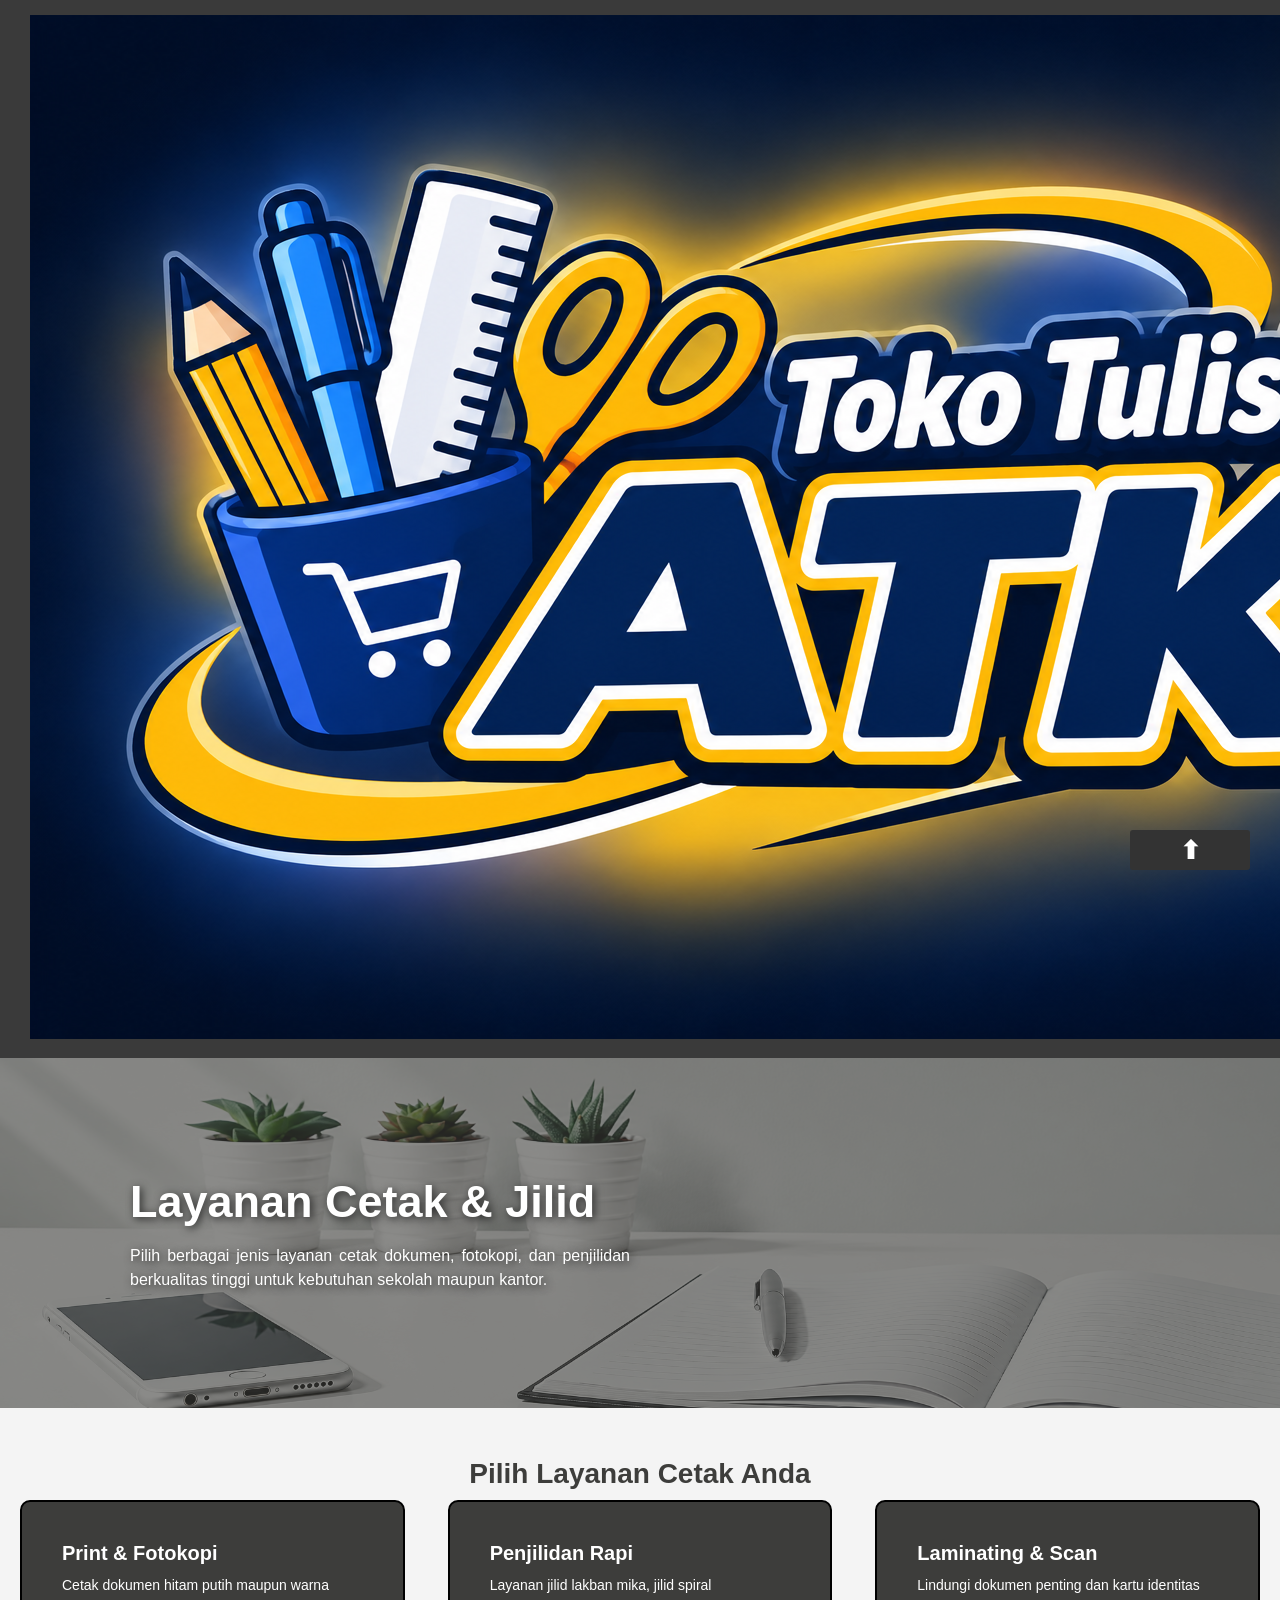
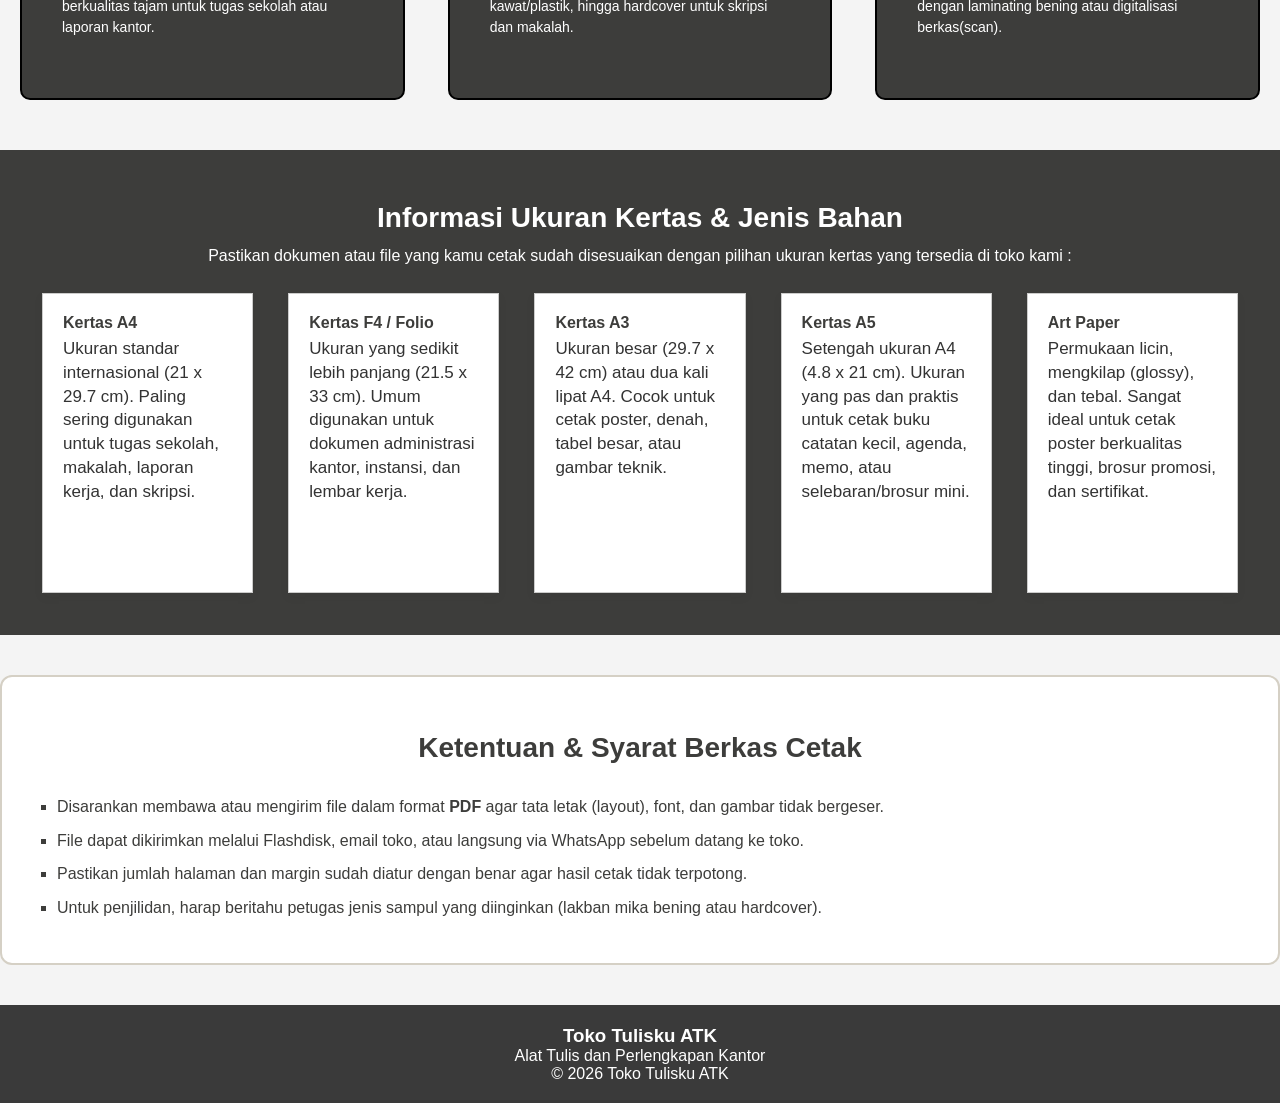
==== pages/print-services.html @ 82ed41f4 "feat: add print services and school bundles pages" ====
<!DOCTYPE html>
<html lang="en">
<head>
    <meta charset="UTF-8">
    <meta name="viewport" content="width=device-width, initial-scale=1.0">
    <title>print-services</title>
    <link rel="stylesheet" href="../styles/print-services.css">
    <link rel="stylesheet" href="../styles/global.css">
</head>
<body>
    <header>
        <nav class="header">
            <a href="index.html" class="logo">
                <img src="../assets/images/logo/logo.png" alt="Logo ATK Store">
            </a>
            <h1 class="header-judul">Toko Tulisku ATK</h1>
            <ul class="header-link">
                <li><a href="index.html">Beranda</a></li>
                <li><a href="pages/about.html">Tentang Kami</a></li>
                <li><a href="pages/products.html">Produk</a></li>
                <li><a href="pages/pricing.html">Harga</a></li>
                <li><a href="pages/gallery.html">Galeri</a></li>
                <li><a href="pages/contact.html">Kontak</a></li>
            </ul>
        </nav>

        <nav class="print-hero">
            <div class="hero-content">
                <h2 class="section-title">Layanan Cetak & Jilid</h2>
                <p class="section-desc">Pilih berbagai jenis layanan cetak dokumen, fotokopi, dan penjilidan berkualitas tinggi untuk kebutuhan sekolah maupun kantor.</p>
            </div>
        </nav>
    </header>

    <main class="main-service">
        <section class="service-cards-section">
            <h2 class="service-title">Pilih Layanan Cetak Anda</h2>
            <div class="service-grid">
                <a href="#pricing-table" class="service-card">
                    <h3>Print & Fotokopi</h3>
                    <p>Cetak dokumen hitam putih maupun warna berkualitas tajam untuk tugas sekolah atau laporan kantor.</p>
                </a>

                <a href="#pricing-table" class="service-card">
                    <h3>Penjilidan Rapi</h3>
                    <p>Layanan jilid lakban mika, jilid spiral kawat/plastik, hingga hardcover untuk skripsi dan makalah.</p>
                </a>

                <a href="#pricing-table" class="service-card">
                    <h3>Laminating & Scan</h3>
                    <p>Lindungi dokumen penting dan kartu identitas dengan laminating bening atau digitalisasi berkas(scan).</p>
                </a>
            </div>
        </section>

        <section class="info-section">
            <h2 class="service-title" id="special-service-title">Informasi Ukuran Kertas & Jenis Bahan</h2>
            <p class="service-subtitle" id="special-service-subtitle">Pastikan dokumen atau file yang kamu cetak sudah disesuaikan dengan pilihan ukuran kertas yang tersedia di toko kami :</p>
            
            <div class="info-grid">
                <div class="info-card">
                    <h3>Kertas A4</h3>
                    <p>Ukuran standar internasional (21 x 29.7 cm). Paling sering digunakan untuk tugas sekolah, makalah, laporan kerja, dan skripsi.</p>
                </div>

                <div class="info-card">
                    <h3>Kertas F4 / Folio</h3>
                    <p>Ukuran yang sedikit lebih panjang (21.5 x 33 cm). Umum digunakan untuk dokumen administrasi kantor, instansi, dan lembar kerja.</p>
                </div>

        
                <div class="info-card">
                    <h3>Kertas A3</h3>
                    <p>Ukuran besar (29.7 x 42 cm) atau dua kali lipat A4. Cocok untuk cetak poster, denah, tabel besar, atau gambar teknik.</p>
                </div>

                <div class="info-card">
                    <h3>Kertas A5</h3>
                    <p>Setengah ukuran A4 (4.8 x 21 cm). Ukuran yang pas dan praktis untuk cetak buku catatan kecil, agenda, memo, atau selebaran/brosur mini.</p>
                </div>

                <div class="info-card">
                    <h3>Art Paper</h3>
                    <p>Permukaan licin, mengkilap (glossy), dan tebal. Sangat ideal untuk cetak poster berkualitas tinggi, brosur promosi, dan sertifikat.</p>
                </div>
            </div>
        </section>

        <section class="requirements-box">
            <h2 class="service-title">Ketentuan & Syarat Berkas Cetak</h2>
            <ul>
                <li>Disarankan membawa atau mengirim file dalam format <b>PDF</b> agar tata letak (layout), font, dan gambar tidak bergeser.</li>
                <li>File dapat dikirimkan melalui Flashdisk, email toko, atau langsung via WhatsApp sebelum datang ke toko.</li>
                <li>Pastikan jumlah halaman dan margin sudah diatur dengan benar agar hasil cetak tidak terpotong.</li>
                <li>Untuk penjilidan, harap beritahu petugas jenis sampul yang diinginkan (lakban mika bening atau hardcover).</li>
            </ul>
        </section>

    </main>

    <footer>
    <h3>Toko Tulisku ATK</h3>
    <p>Alat Tulis dan Perlengkapan Kantor</p>
    <p>© 2026 Toko Tulisku ATK</p>
    </footer>

    <a href="#top" class="back-to-top" title="Kembali ke atas">⬆</a>


    
</body>
</html>
---- styles/print-services.css ----
body{
    font-family: Arial, Helvetica, sans-serif;
}

.print-hero {
    background-image: url('../assets/images/hero/print-services-banner.png');
    background-size: cover;
    background-position: center;
    background-repeat: no-repeat;
    min-height: 350px;
    display: flex;
    align-items: center;
    justify-content: flex-start;
    text-align: left;
    color: #FFFFFF;
    position: relative;
    font-family: Arial, Helvetica, sans-serif;
}

.print-hero::before {
    content: '';
    position: absolute;
    top: 0;
    left: 0;
    width: 100%;
    height: 100%;
    background-color: rgba(62, 62, 59, 0.6);
    z-index: 1;
}

.hero-content {
    position: relative;
    z-index: 2;
    max-width: 700px;
    padding: 0 100px;
    text-align: left;
}

.section-title {
    font-family: Arial, sans-serif;
    font-size: 45px;
    font-weight: 700;
    margin-bottom: 15px;
    color: #FFFFFF;
    line-height: 1.2;
    text-shadow: 2px 2px 8px rgba(0, 0, 0, 0.7);
}

#special-service-title { 
    color: white;
}

#special-service-subtitle { 
    color: white;
}


.section-desc {
    font-family: Arial, sans-serif;
    text-align: justify;
    font-size: 16px;
    color: #FFFFFF;
    line-height: 1.5;
    text-shadow: 2px 2px 8px rgba(0, 0, 0, 0.7);
}

.main-container {
    max-width: 1100px;
    margin: 50px auto;
    padding: 0 20px;
}

.service-title {
    text-align: center;
    font-size: 28px;
    color: #3d3d3b; 
    margin: 50px 30px 10px 30px;
}

.service-subtitle {
    text-align: center;
    line-height: 1.5;

}

.service-grid {
    display: grid;
    grid-template-columns: repeat(3, 1fr);
    gap: 3px;
}

.service-card {
    display: flex;
    flex-direction: column;
    justify-content: space-between;
    background-color: #3d3d3b; 
    border: 2px solid #000000;
    border-radius: 10px;
    padding: 40px;
    margin: 0 20px;
    text-decoration: none;
    color: #f3efe4;
    transition: transform 0.3s ease, box-shadow 0.3s ease, border-color 0.3s ease;
}

.service-card:hover {
    transform: translateY(-6px);  
    box-shadow: 0 8px 20px rgba(62, 62, 59, 0.15);
}

.service-card h3 {
    font-family: Arial, sans-serif;
    font-size: 20px;
    color: white;
    margin-bottom: 10px;
}

.service-card p {
    font-family: Arial, sans-serif;
    font-size: 14px;
    line-height: 1.5;
    color: white;
    margin-bottom: 20px;
}

.info-section {
    margin-top: 50px;
    background-color: #3d3d3b; 
    padding: 0px 40px 40px 40px;
    border: 2px solid #3d3d3b;
}

.info-grid {
    display: grid;
    grid-template-columns: repeat(5, 1fr);
    gap: 35px;
    margin-top: 25px;
}

.info-card {
    min-height: 300px;
    background-color: #FFFFFF;
    padding: 20px;
    border: 1px solid #cccccb;
    box-shadow: 0 4px 10px rgba(32, 32, 30, 0.05);
    transition: transform 0.3s ease, box-shadow 0.3s ease, border-color 0.3s ease;
}

.info-card:hover {
    transform: translateY(-6px);
    border-color: #3d3d3b; 
}

.info-card h3 {
    font-family: Arial, sans-serif;
    color: #3d3d3b; 
    font-size: 16px;
    margin-bottom: 5px;
}

.info-card p {
    font-family: Arial, sans-serif;
    font-size: 17px;
    line-height: 1.4;
}

.requirements-box {
    margin-top: 40px;
    background-color: #FFFFFF;
    padding: 5px 35px 35px 35px;
    border-radius: 12px;
    border: 2px solid #D5D0C5;
    margin-bottom: 40px;
}

.requirements-box h2 {
    font-family: Arial, sans-serif;
    color: #3d3d3b;
    margin-bottom: 30px;
}

.requirements-box ul {
    padding-left: 20px;
    font-family: Arial, sans-serif;
    color: #3d3d3b;
    line-height: 1.6;
    list-style: square;
}

.requirements-box li {
    margin-bottom: 8px;
}

.back-to-top {
    position: fixed;
    bottom: 30px;
    right: 30px;
    width: 120px;
    height: 40px;
    background-color: #333333; 
    color: white;
    display: flex;
    align-items: center;
    justify-content: center;
    font-size: 25px; 
    font-weight: bold;
    border-radius: 3px;
    text-decoration: none;
    z-index: 999;
    transition: background-color 0.3s ease, transform 0.3s ease;
}

.back-to-top:hover {
    transform: translateY(-4px);
}
---- styles/global.css ----
/* Reset dasar */
* {
  margin: 0;
  padding: 0;
  box-sizing: border-box;
}

/* Body */
body {
  font-family: Arial, sans-serif;
  background-color: #f4f4f4;
  color: #333;
}

/* Navbar */
nav {
  background-color: #3a3a3a;

  display: flex;
  justify-content: space-between;
  align-items: center;

  padding: 15px 30px;
}

/* Judul logo */
nav h2 {
  color: white;
}

/* Menu */
nav ul {
  display: flex;
  list-style: none;
  gap: 20px;
}

/* Link */
nav a {
  color: white;
  text-decoration: none;
}

nav a:hover {
  color: orange;
}

/* Footer */
footer {
  background-color: #3a3a3a;
  color: white;
  text-align: center;
  padding: 20px;
  margin-top: 40px;
}
.logo-brand {
  display: flex;
  align-items: center;
  gap: 10px;
}

.logo-brand img {
  width: 40px;
  height: 40px;
  object-fit: contain;
}
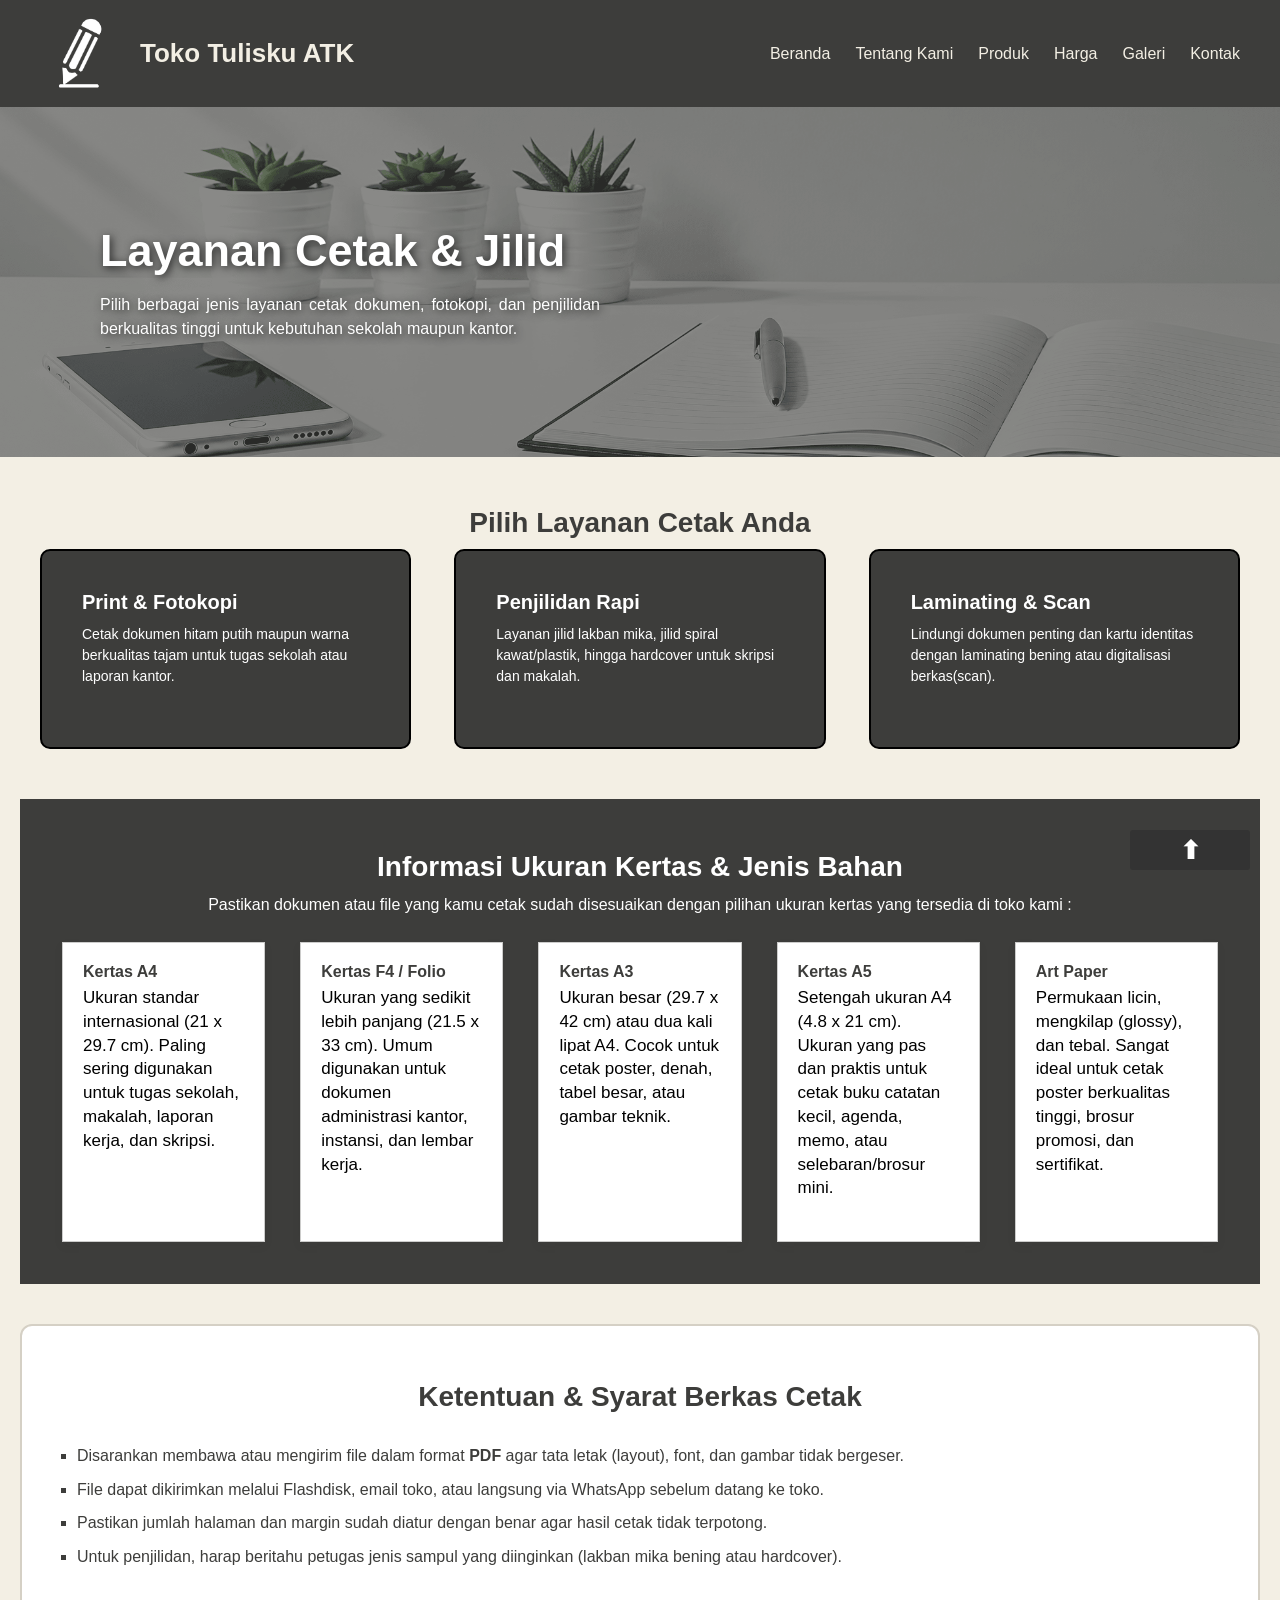
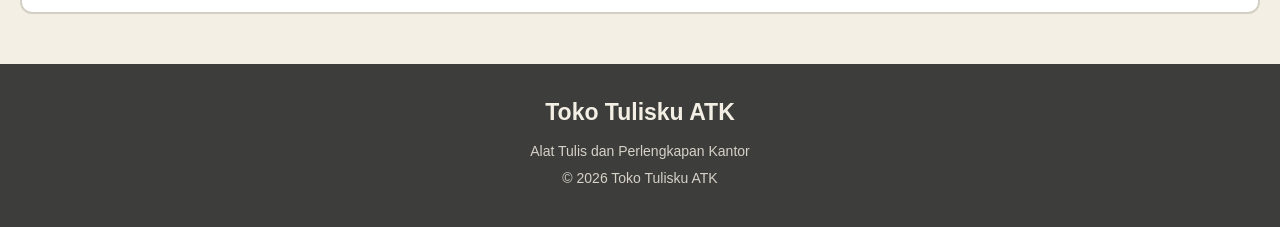
==== commit a2238cc4: "docs: add HTML and CSS comments to print services page" ====
--- a/pages/print-services.html
+++ b/pages/print-services.html
@@ -1,6 +1,7 @@
 <!DOCTYPE html>
 <html lang="en">
 <head>
+    <!-- Main identity of HTML document -->
     <meta charset="UTF-8">
     <meta name="viewport" content="width=device-width, initial-scale=1.0">
     <title>print-services</title>
@@ -8,12 +9,20 @@
     <link rel="stylesheet" href="../styles/global.css">
 </head>
 <body>
+
+    <!-- Header Divided into Two Main Parts-->
     <header>
+        <!-- Main Navigation with Store Logo -->
         <nav class="header">
+
+            <!-- Store Logo -->
             <a href="index.html" class="logo">
                 <img src="../assets/images/logo/logo.png" alt="Logo ATK Store">
             </a>
+
             <h1 class="header-judul">Toko Tulisku ATK</h1>
+
+            <!-- Navigation Links -->
             <ul class="header-link">
                 <li><a href="index.html">Beranda</a></li>
                 <li><a href="pages/about.html">Tentang Kami</a></li>
@@ -22,8 +31,11 @@
                 <li><a href="pages/gallery.html">Galeri</a></li>
                 <li><a href="pages/contact.html">Kontak</a></li>
             </ul>
+
         </nav>
 
+
+        <!-- Main banner for printing services with a title and short description -->
         <nav class="print-hero">
             <div class="hero-content">
                 <h2 class="section-title">Layanan Cetak & Jilid</h2>
@@ -31,8 +43,13 @@
             </div>
         </nav>
     </header>
+    <!-- End of Header -->
 
+
+    <!-- Main Contains Five Main Service Sections -->
     <main class="main-service">
+
+        <!-- First section with Printing Services divided into three buttons and each linking to its own page. -->
         <section class="service-cards-section">
             <h2 class="service-title">Pilih Layanan Cetak Anda</h2>
             <div class="service-grid">
@@ -53,32 +70,38 @@
             </div>
         </section>
 
+        <!-- Second section with 5 Paper Sizes & Material Types Information -->
         <section class="info-section">
             <h2 class="service-title" id="special-service-title">Informasi Ukuran Kertas & Jenis Bahan</h2>
             <p class="service-subtitle" id="special-service-subtitle">Pastikan dokumen atau file yang kamu cetak sudah disesuaikan dengan pilihan ukuran kertas yang tersedia di toko kami :</p>
             
             <div class="info-grid">
+
+                <!-- Paper Size A4 -->
                 <div class="info-card">
                     <h3>Kertas A4</h3>
                     <p>Ukuran standar internasional (21 x 29.7 cm). Paling sering digunakan untuk tugas sekolah, makalah, laporan kerja, dan skripsi.</p>
                 </div>
 
+                <!-- Paper Size F4 -->
                 <div class="info-card">
                     <h3>Kertas F4 / Folio</h3>
                     <p>Ukuran yang sedikit lebih panjang (21.5 x 33 cm). Umum digunakan untuk dokumen administrasi kantor, instansi, dan lembar kerja.</p>
                 </div>
 
-        
+                <!-- Paper Size A3 -->
                 <div class="info-card">
                     <h3>Kertas A3</h3>
                     <p>Ukuran besar (29.7 x 42 cm) atau dua kali lipat A4. Cocok untuk cetak poster, denah, tabel besar, atau gambar teknik.</p>
                 </div>
 
+                <!-- Paper Size A5 -->
                 <div class="info-card">
                     <h3>Kertas A5</h3>
                     <p>Setengah ukuran A4 (4.8 x 21 cm). Ukuran yang pas dan praktis untuk cetak buku catatan kecil, agenda, memo, atau selebaran/brosur mini.</p>
                 </div>
 
+                <!-- Paper Size Art Paper -->
                 <div class="info-card">
                     <h3>Art Paper</h3>
                     <p>Permukaan licin, mengkilap (glossy), dan tebal. Sangat ideal untuk cetak poster berkualitas tinggi, brosur promosi, dan sertifikat.</p>
@@ -86,6 +109,7 @@
             </div>
         </section>
 
+        <!-- Section 3 with Terms & Conditions for Print Files -->
         <section class="requirements-box">
             <h2 class="service-title">Ketentuan & Syarat Berkas Cetak</h2>
             <ul>
@@ -98,12 +122,15 @@
 
     </main>
 
+
+    <!-- Footer Section About Store -->
     <footer>
     <h3>Toko Tulisku ATK</h3>
     <p>Alat Tulis dan Perlengkapan Kantor</p>
     <p>© 2026 Toko Tulisku ATK</p>
     </footer>
 
+    <!-- Back to Top Button -->
     <a href="#top" class="back-to-top" title="Kembali ke atas">⬆</a>
 
 
--- a/styles/print-services.css
+++ b/styles/print-services.css
@@ -1,7 +1,9 @@
+/* Page font settings for body */
 body{
     font-family: Arial, Helvetica, sans-serif;
 }
 
+/* Hero Banner Image Styling */
 .print-hero {
     background-image: url('../assets/images/hero/print-services-banner.png');
     background-size: cover;
@@ -17,6 +19,7 @@
     font-family: Arial, Helvetica, sans-serif;
 }
 
+/* Hero Overlay that Uses ::before to Create a half-Transparent Layer Over the Banner Image so the text Pops */
 .print-hero::before {
     content: '';
     position: absolute;
@@ -28,6 +31,8 @@
     z-index: 1;
 }
 
+
+/* Adjust and style the text or elements inside */
 .hero-content {
     position: relative;
     z-index: 2;
@@ -36,6 +41,7 @@
     text-align: left;
 }
 
+/* Title Styling for hero */
 .section-title {
     font-family: Arial, sans-serif;
     font-size: 45px;
@@ -46,15 +52,9 @@
     text-shadow: 2px 2px 8px rgba(0, 0, 0, 0.7);
 }
 
-#special-service-title { 
-    color: white;
-}
-
-#special-service-subtitle { 
-    color: white;
-}
-
-
+
+
+/* Main header store description styling */
 .section-desc {
     font-family: Arial, sans-serif;
     text-align: justify;
@@ -64,12 +64,13 @@
     text-shadow: 2px 2px 8px rgba(0, 0, 0, 0.7);
 }
 
-.main-container {
-    max-width: 1100px;
+/* Sets Spacing and Layout of the Main Section. */
+.main-service {
     margin: 50px auto;
     padding: 0 20px;
 }
 
+/* Styles and Centers the Main Heading of Each Service Section. */
 .service-title {
     text-align: center;
     font-size: 28px;
@@ -77,18 +78,31 @@
     margin: 50px 30px 10px 30px;
 }
 
+/* Description Styling for each sections */
 .service-subtitle {
     text-align: center;
     line-height: 1.5;
 
 }
 
+/* Custom color styling for title and subtitle on Section 2 */
+#special-service-title { 
+    color: white;
+}
+
+
+#special-service-subtitle { 
+    color: white;
+}
+
+/* Arranges the Three Printing Service into one row */
 .service-grid {
     display: grid;
     grid-template-columns: repeat(3, 1fr);
     gap: 3px;
 }
 
+/* Styles the cards for three printing services */
 .service-card {
     display: flex;
     flex-direction: column;
@@ -103,11 +117,15 @@
     transition: transform 0.3s ease, box-shadow 0.3s ease, border-color 0.3s ease;
 }
 
+
+/* Hover effect for the printing services with shadow */
 .service-card:hover {
     transform: translateY(-6px);  
     box-shadow: 0 8px 20px rgba(62, 62, 59, 0.15);
 }
 
+
+/* Styles the Title Inside Each Service Card */
 .service-card h3 {
     font-family: Arial, sans-serif;
     font-size: 20px;
@@ -115,6 +133,8 @@
     margin-bottom: 10px;
 }
 
+
+/* Styles the Descriptive Text Inside Each Service Card. */
 .service-card p {
     font-family: Arial, sans-serif;
     font-size: 14px;
@@ -123,6 +143,8 @@
     margin-bottom: 20px;
 }
 
+/* Section 2 */
+/* Background and Layout styling */
 .info-section {
     margin-top: 50px;
     background-color: #3d3d3b; 
@@ -130,6 +152,7 @@
     border: 2px solid #3d3d3b;
 }
 
+/* Arranges the Five Paper Size and Material info into one row */
 .info-grid {
     display: grid;
     grid-template-columns: repeat(5, 1fr);
@@ -137,6 +160,7 @@
     margin-top: 25px;
 }
 
+/* each card styling for section 2 */
 .info-card {
     min-height: 300px;
     background-color: #FFFFFF;
@@ -146,11 +170,13 @@
     transition: transform 0.3s ease, box-shadow 0.3s ease, border-color 0.3s ease;
 }
 
+/* Hover effect for each card with border */
 .info-card:hover {
     transform: translateY(-6px);
     border-color: #3d3d3b; 
 }
 
+/* Each Title with Paper Size and Material Details styling */
 .info-card h3 {
     font-family: Arial, sans-serif;
     color: #3d3d3b; 
@@ -158,12 +184,15 @@
     margin-bottom: 5px;
 }
 
+/* Each description with Paper Size and Material Details styling */
 .info-card p {
     font-family: Arial, sans-serif;
     font-size: 17px;
     line-height: 1.4;
 }
 
+/* Section 3 */
+/* Styles the File Requirements Section  */
 .requirements-box {
     margin-top: 40px;
     background-color: #FFFFFF;
@@ -173,12 +202,14 @@
     margin-bottom: 40px;
 }
 
+/* Styles the Title of the File Requirements Section */
 .requirements-box h2 {
     font-family: Arial, sans-serif;
     color: #3d3d3b;
     margin-bottom: 30px;
 }
 
+/* Styles the list of the File Requirements Section */
 .requirements-box ul {
     padding-left: 20px;
     font-family: Arial, sans-serif;
@@ -187,10 +218,13 @@
     list-style: square;
 }
 
+/* Set some spacing in the list */
 .requirements-box li {
     margin-bottom: 8px;
 }
 
+/* back to top button */
+/* Creates a Fixed Button at the Bottom-Right Corner to return to the Top */
 .back-to-top {
     position: fixed;
     bottom: 30px;
@@ -210,6 +244,7 @@
     transition: background-color 0.3s ease, transform 0.3s ease;
 }
 
+/* Hover effect */
 .back-to-top:hover {
     transform: translateY(-4px);
 }
--- a/styles/global.css
+++ b/styles/global.css
@@ -1,66 +1,115 @@
-/* Reset dasar */
 * {
-  margin: 0;
-  padding: 0;
-  box-sizing: border-box;
+    margin: 0;
+    padding: 0;
+    box-sizing: border-box;
 }
-
-/* Body */
 body {
-  font-family: Arial, sans-serif;
-  background-color: #f4f4f4;
-  color: #333;
+    font-family: Arial, sans-serif;
+    background-color: #f3efe4;
+    padding-top: 107px;
 }
-
-/* Navbar */
-nav {
-  background-color: #3a3a3a;
-
-  display: flex;
-  justify-content: space-between;
-  align-items: center;
-
-  padding: 15px 30px;
+.header {
+    background-color: #3d3d3b;
+    height: 107px;
+    padding: 0 40px;
+    display: flex;
+    align-items: center;
+    justify-content: space-between;
+    position: fixed;
+    top: 0;
+    left: 0;
+    width: 100%;
+    z-index: 1000;
 }
-
-/* Judul logo */
-nav h2 {
-  color: white;
+.logo img {
+    width: 85px;
+    height: auto;
+    display: block;
 }
-
-/* Menu */
-nav ul {
-  display: flex;
-  list-style: none;
-  gap: 20px;
+.header-judul {
+    color: #f3efe4;
+    font-size: 26px;
+    margin-left: 15px;
+    margin-right: auto;
 }
-
-/* Link */
-nav a {
-  color: white;
-  text-decoration: none;
+.header-link {
+    display: flex;
+    align-items: center;
+    list-style: none;
+    gap: 25px;
 }
-
-nav a:hover {
-  color: orange;
+.header-link li a {
+    color: #f3efe4;
+    text-decoration: none;
+    font-size: 16px;
+    transition: 0.3s;
 }
-
-/* Footer */
+.header-link li a:hover {
+    color: #c4aa8f;
+}
+.header2 {
+    background-color: #95978a;
+    min-height: 320px;
+    padding: 40px;
+    margin-top: 0;
+    display: grid;
+    grid-template-columns: 2fr 1fr;
+    align-items: center;
+    gap: 40px;
+}
+.header2-isi {
+    display: flex;
+    flex-direction: column;
+    align-items: flex-start;
+    justify-content: center;
+    gap: 25px;
+    padding-left: 30px;
+}
+.header2-isi p {
+    color: #f3efe4;
+    font-size: 32px;
+    font-weight: bold;
+    line-height: 1.4;
+    max-width: 650px;
+    text-align: left;
+}
+.header2-isi a {
+    background-color: #b6693b;
+    color: #f3efe4;
+    text-decoration: none;
+    padding: 13px 30px;
+    border-radius: 6px;
+    font-size: 16px;
+    font-weight: bold;
+    transition: 0.3s;
+}
+.header2-isi a:hover {
+    background-color: #914924;
+}
+.header2-gambar {
+    width: 100%;
+    height: 240px;
+    overflow: hidden;
+    border-radius: 6px;
+}
+.header2-gambar img {
+    width: 100%;
+    height: 100%;
+    object-fit: cover;
+    display: block;
+}
 footer {
-  background-color: #3a3a3a;
-  color: white;
-  text-align: center;
-  padding: 20px;
-  margin-top: 40px;
+    background-color: #3d3d3b;
+    color: #f3efe4;
+    text-align: center;
+    padding: 35px 20px;
 }
-.logo-brand {
-  display: flex;
-  align-items: center;
-  gap: 10px;
+footer h3 {
+    font-size: 23px;
+    margin-bottom: 12px;
 }
-
-.logo-brand img {
-  width: 40px;
-  height: 40px;
-  object-fit: contain;
+footer p {
+    font-size: 14px;
+    line-height: 1.9;
+    color: #d6d2c8;
 }
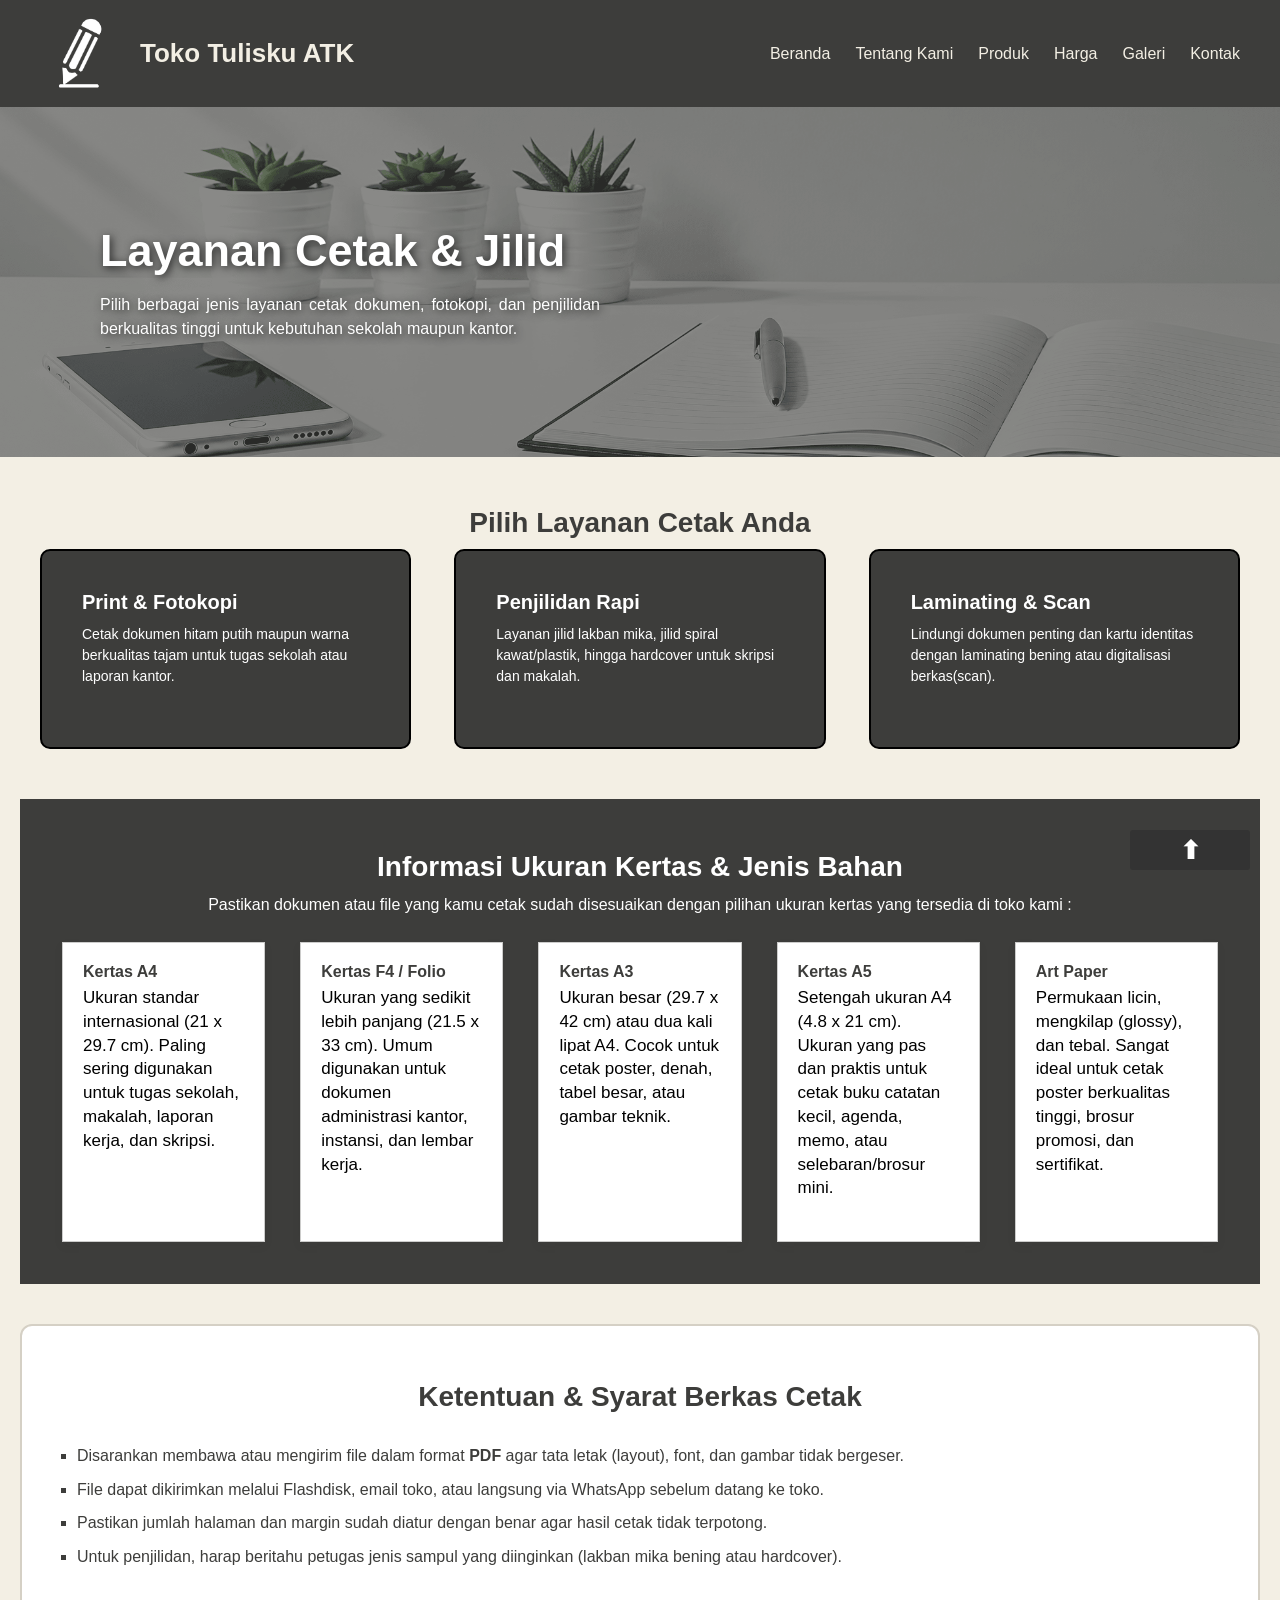
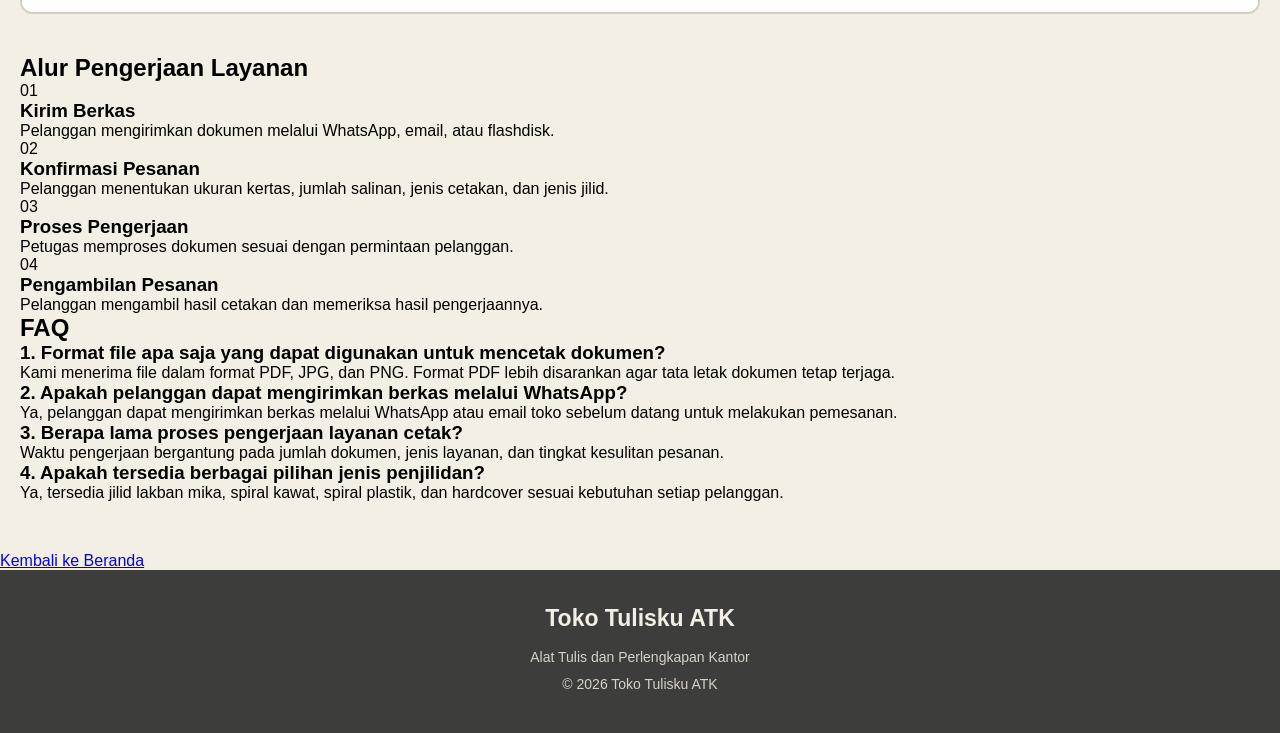
==== commit 899a0592: "feat: add service workflow and FAQ sections" ====
--- a/pages/print-services.html
+++ b/pages/print-services.html
@@ -120,7 +120,70 @@
             </ul>
         </section>
 
+        <!-- Section 4 with Service Workflow -->
+        <section>
+
+            <h2>Alur Pengerjaan Layanan</h2>
+
+            <div class="workflow-container">
+            <div class="workflow-card">
+                <span>01</span>
+                <h3>Kirim Berkas</h3>
+                <p>Pelanggan mengirimkan dokumen melalui WhatsApp, email, atau flashdisk.</p>
+            </div>
+
+            <div class="workflow-card">
+                <span>02</span>
+                <h3>Konfirmasi Pesanan</h3>
+                <p>Pelanggan menentukan ukuran kertas, jumlah salinan, jenis cetakan, dan jenis jilid.</p>
+            </div>
+
+            <div class="workflow-card">
+                <span>03</span>
+                <h3>Proses Pengerjaan</h3>
+                <p>Petugas memproses dokumen sesuai dengan permintaan pelanggan.</p>
+            </div>
+
+            <div class="workflow-card">
+                <span>04</span>
+                <h3>Pengambilan Pesanan</h3>
+                <p>Pelanggan mengambil hasil cetakan dan memeriksa hasil pengerjaannya.</p>
+            </div>
+            </div>
+        </section>
+
+        <!-- Section 5 with Frequently Asked Questions -->
+         <section>
+            <h2>FAQ</h2>
+
+            <div class="faq-container">
+            <div class="faq-item">
+                <h3>1. Format file apa saja yang dapat digunakan untuk mencetak dokumen?</h3>
+                <p>Kami menerima file dalam format PDF, JPG, dan PNG. Format PDF lebih disarankan agar tata letak dokumen tetap terjaga.</p>
+            </div>
+
+            <div class="faq-item">
+                <h3>2. Apakah pelanggan dapat mengirimkan berkas melalui WhatsApp?</h3>
+                <p>Ya, pelanggan dapat mengirimkan berkas melalui WhatsApp atau email toko sebelum datang untuk melakukan pemesanan.</p>
+            </div>
+
+            <div class="faq-item">
+                <h3>3. Berapa lama proses pengerjaan layanan cetak?</h3>
+                <p>Waktu pengerjaan bergantung pada jumlah dokumen, jenis layanan, dan tingkat kesulitan pesanan.</p>
+            </div>
+
+            <div class="faq-item">
+                <h3>4. Apakah tersedia berbagai pilihan jenis penjilidan?</h3>
+                <p>Ya, tersedia jilid lakban mika, spiral kawat, spiral plastik, dan hardcover sesuai kebutuhan setiap pelanggan.</p>
+            </div>
+            </div>
+
+         </section>
     </main>
+    <!-- The end of main content -->
+
+    <!-- Back to home button -->
+    <a href="../index.html">Kembali ke Beranda</a>
 
 
     <!-- Footer Section About Store -->
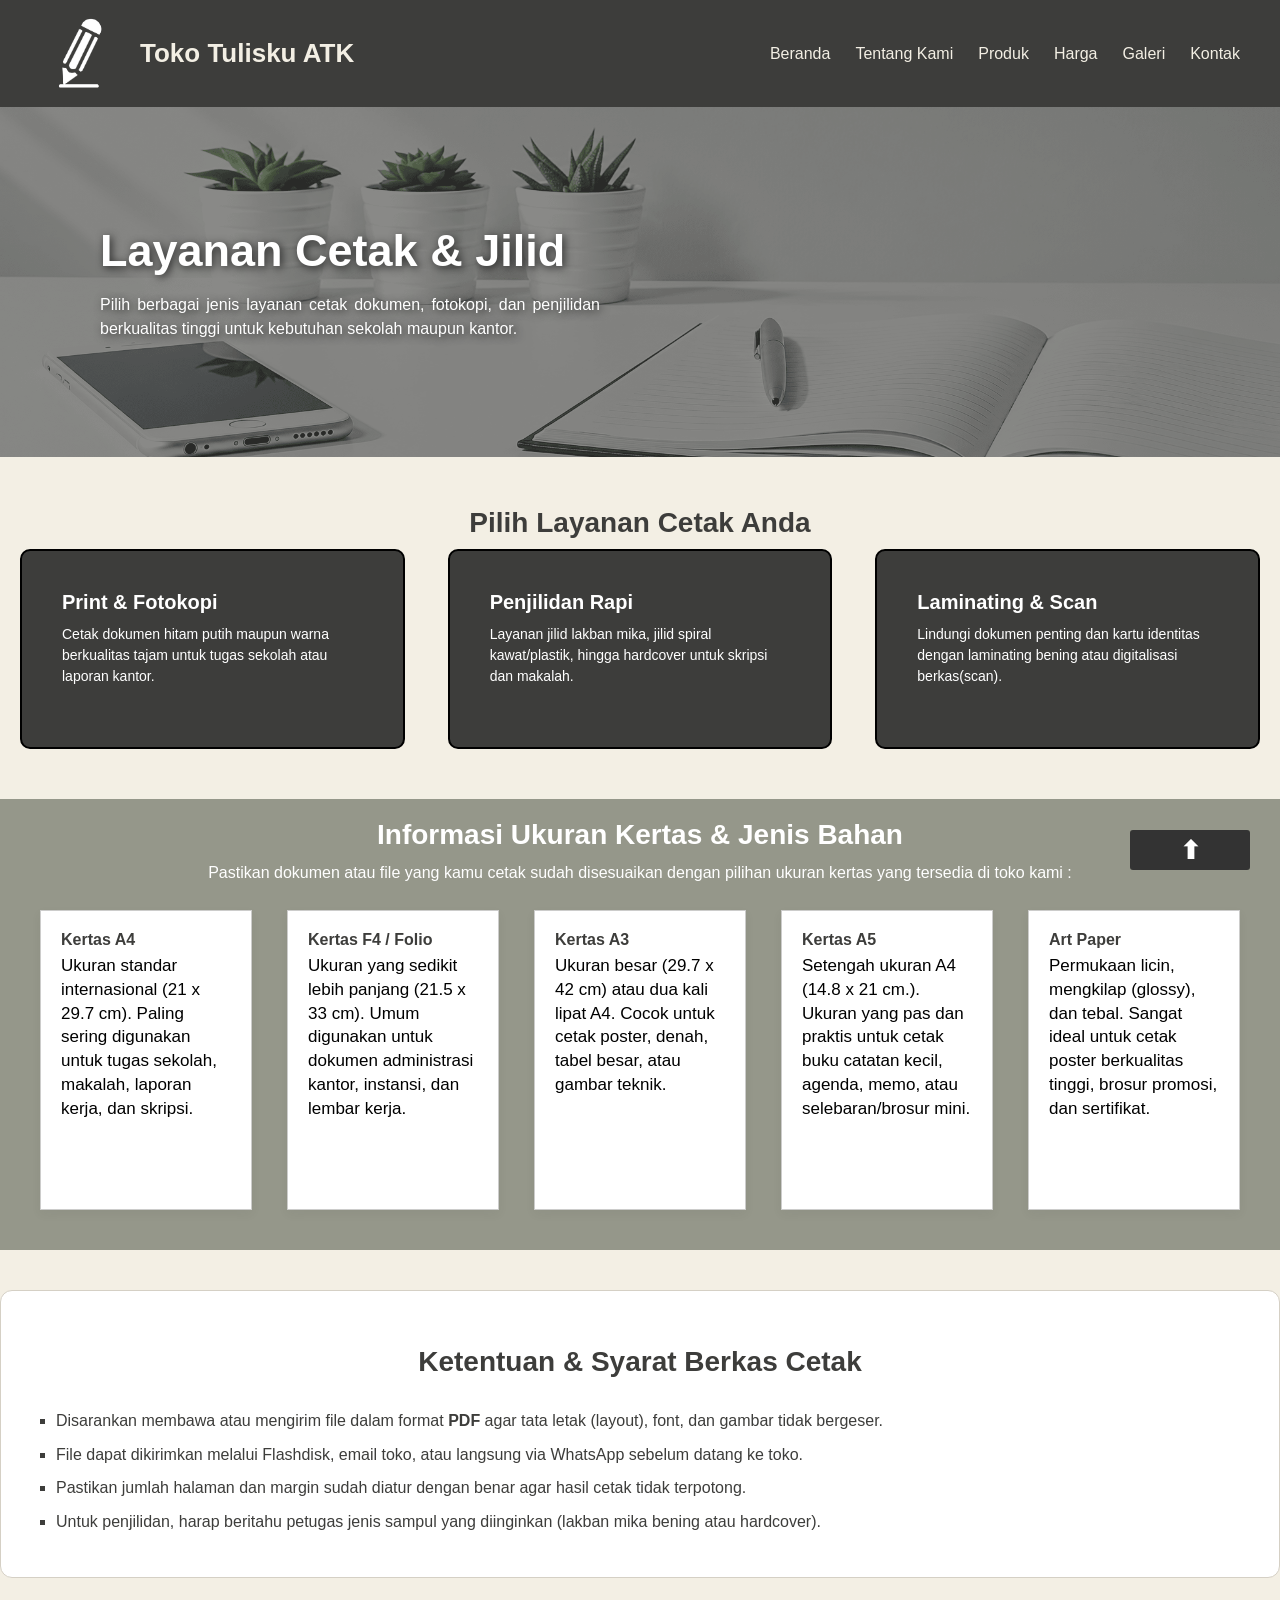
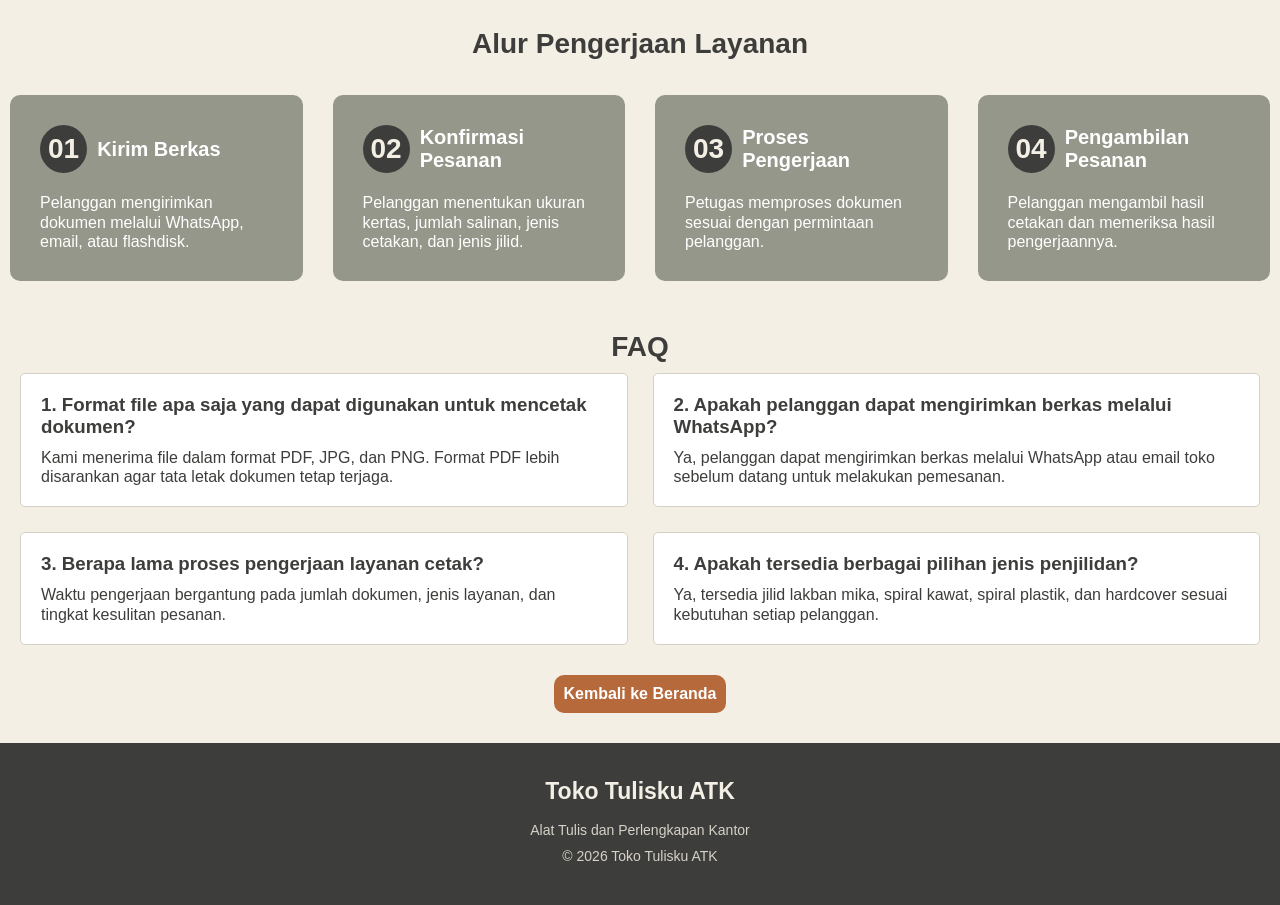
==== commit d3fc14f5: "style: improve print services page layout" ====
--- a/pages/print-services.html
+++ b/pages/print-services.html
@@ -16,7 +16,7 @@
         <nav class="header">
 
             <!-- Store Logo -->
-            <a href="index.html" class="logo">
+            <a href="../index.html" class="logo">
                 <img src="../assets/images/logo/logo.png" alt="Logo ATK Store">
             </a>
 
@@ -24,24 +24,24 @@
 
             <!-- Navigation Links -->
             <ul class="header-link">
-                <li><a href="index.html">Beranda</a></li>
-                <li><a href="pages/about.html">Tentang Kami</a></li>
-                <li><a href="pages/products.html">Produk</a></li>
-                <li><a href="pages/pricing.html">Harga</a></li>
-                <li><a href="pages/gallery.html">Galeri</a></li>
-                <li><a href="pages/contact.html">Kontak</a></li>
+                <li><a href="../index.html">Beranda</a></li>
+                <li><a href="about.html">Tentang Kami</a></li>
+                <li><a href="products.html">Produk</a></li>
+                <li><a href="pricing.html">Harga</a></li>
+                <li><a href="gallery.html">Galeri</a></li>
+                <li><a href="contact.html">Kontak</a></li>
             </ul>
 
         </nav>
 
 
         <!-- Main banner for printing services with a title and short description -->
-        <nav class="print-hero">
+        <section class="print-hero">
             <div class="hero-content">
                 <h2 class="section-title">Layanan Cetak & Jilid</h2>
                 <p class="section-desc">Pilih berbagai jenis layanan cetak dokumen, fotokopi, dan penjilidan berkualitas tinggi untuk kebutuhan sekolah maupun kantor.</p>
             </div>
-        </nav>
+        </section>
     </header>
     <!-- End of Header -->
 
@@ -98,7 +98,7 @@
                 <!-- Paper Size A5 -->
                 <div class="info-card">
                     <h3>Kertas A5</h3>
-                    <p>Setengah ukuran A4 (4.8 x 21 cm). Ukuran yang pas dan praktis untuk cetak buku catatan kecil, agenda, memo, atau selebaran/brosur mini.</p>
+                    <p>Setengah ukuran A4 (14.8 x 21 cm.). Ukuran yang pas dan praktis untuk cetak buku catatan kecil, agenda, memo, atau selebaran/brosur mini.</p>
                 </div>
 
                 <!-- Paper Size Art Paper -->
@@ -121,32 +121,40 @@
         </section>
 
         <!-- Section 4 with Service Workflow -->
-        <section>
-
-            <h2>Alur Pengerjaan Layanan</h2>
+        <section class="workflow-section">
+
+            <h2 class="service-title">Alur Pengerjaan Layanan</h2>
 
             <div class="workflow-container">
             <div class="workflow-card">
-                <span>01</span>
-                <h3>Kirim Berkas</h3>
-                <p>Pelanggan mengirimkan dokumen melalui WhatsApp, email, atau flashdisk.</p>
-            </div>
-
-            <div class="workflow-card">
-                <span>02</span>
-                <h3>Konfirmasi Pesanan</h3>
+                <div class="workflow-heading">
+                    <span>01</span>
+                    <h3>Kirim Berkas</h3>
+                </div>
+                    <p>Pelanggan mengirimkan dokumen melalui WhatsApp, email, atau flashdisk.</p>
+            </div>
+
+            <div class="workflow-card">
+                <div class="workflow-heading">
+                    <span>02</span>
+                    <h3>Konfirmasi Pesanan</h3>
+                </div>
                 <p>Pelanggan menentukan ukuran kertas, jumlah salinan, jenis cetakan, dan jenis jilid.</p>
             </div>
 
             <div class="workflow-card">
-                <span>03</span>
-                <h3>Proses Pengerjaan</h3>
+                <div class="workflow-heading">
+                    <span>03</span>
+                    <h3>Proses Pengerjaan</h3>
+                </div>
                 <p>Petugas memproses dokumen sesuai dengan permintaan pelanggan.</p>
             </div>
 
             <div class="workflow-card">
-                <span>04</span>
-                <h3>Pengambilan Pesanan</h3>
+                <div class="workflow-heading">
+                    <span>04</span>
+                    <h3>Pengambilan Pesanan</h3>
+                </div>
                 <p>Pelanggan mengambil hasil cetakan dan memeriksa hasil pengerjaannya.</p>
             </div>
             </div>
@@ -154,7 +162,7 @@
 
         <!-- Section 5 with Frequently Asked Questions -->
          <section>
-            <h2>FAQ</h2>
+            <h2 class="service-title">FAQ</h2>
 
             <div class="faq-container">
             <div class="faq-item">
@@ -183,7 +191,7 @@
     <!-- The end of main content -->
 
     <!-- Back to home button -->
-    <a href="../index.html">Kembali ke Beranda</a>
+    <a href="../index.html" class="back-to-home-button">Kembali ke Beranda</a>
 
 
     <!-- Footer Section About Store -->
--- a/styles/print-services.css
+++ b/styles/print-services.css
@@ -66,8 +66,8 @@
 
 /* Sets Spacing and Layout of the Main Section. */
 .main-service {
-    margin: 50px auto;
-    padding: 0 20px;
+    margin: 0px;
+    padding: 0px;
 }
 
 /* Styles and Centers the Main Heading of Each Service Section. */
@@ -87,6 +87,7 @@
 
 /* Custom color styling for title and subtitle on Section 2 */
 #special-service-title { 
+    padding-top: 20px;
     color: white;
 }
 
@@ -147,9 +148,8 @@
 /* Background and Layout styling */
 .info-section {
     margin-top: 50px;
-    background-color: #3d3d3b; 
+    background-color: #95978a; 
     padding: 0px 40px 40px 40px;
-    border: 2px solid #3d3d3b;
 }
 
 /* Arranges the Five Paper Size and Material info into one row */
@@ -198,7 +198,7 @@
     background-color: #FFFFFF;
     padding: 5px 35px 35px 35px;
     border-radius: 12px;
-    border: 2px solid #D5D0C5;
+    border: 1px solid #D5D0C5;
     margin-bottom: 40px;
 }
 
@@ -222,6 +222,119 @@
 .requirements-box li {
     margin-bottom: 8px;
 }
+
+/* Section 4 */
+.workflow-section {
+    margin: 0 0;
+    padding: 0px 0px;
+}
+
+/* Workflow Section Title */
+.workflow-section h2 {
+    text-align: center;
+    font-size: 28px;
+    color: #3d3d3b;
+    margin-bottom: 35px;
+}
+
+/* Workflow container styling */
+.workflow-container {
+    display: grid;
+    grid-template-columns: repeat(4, 1fr);
+    gap: 30px;
+    margin: 0px 10px;
+}
+
+/* each card styling for workflow */
+.workflow-card {
+    background-color: #95978a;
+    padding: 30px;
+    border-radius: 10px;
+    color: white;
+}
+
+/* hover effect for workflow card */
+.workflow-card:hover {
+    transform: translateY(-6px);
+    box-shadow: 0 8px 20px rgba(62, 62, 59, 0.15);
+}
+
+/* span and title alignment in each workflow card */
+.workflow-heading {
+    display: flex;
+    align-content: center;
+    align-items: center;
+    gap: 10px;
+}
+
+/* span numbers styling in each workflow card */
+.workflow-card span {
+    background-color: #3d3d3b;
+    border-radius: 50%;
+    color: #f3efe4;
+    font-size: 28px;
+    font-weight: bold;
+    padding: 8px 8px;
+}
+
+/* Workflow title styling */
+.workflow-card h3 {
+    font-size: 20px;
+    color: #FFFFFF;
+}
+
+/* Workflow description styling */
+.workflow-card p {
+    margin-top: 20px;
+    line-height: 1.2;
+}
+
+/* Section 5 */
+.faq-container {
+    display: grid;
+    grid-template-columns: repeat(2, 1fr);
+    gap: 25px;
+    margin: 0px 20px;
+    color: #3d3d3b;
+}
+
+/* each box styling */
+.faq-item {
+    background-color: white;
+    border: 1px solid #D5D0C5;
+    padding: 20px;
+    border-radius: 5px;
+}
+
+/* title in each box styling */
+.faq-item h3 {
+    padding-bottom: 10px;
+}
+
+.faq-item p {
+    line-height: 1.2;
+}
+
+/* Back-to-home button styling */
+.back-to-home-button {
+    text-align: center;
+    display: block;
+    width: fit-content;
+    margin: 30px auto;
+    background-color: #b6693b;
+    color: white;
+    padding: 10px;
+    border-radius: 10px;
+    text-decoration: none;
+    font-weight: bold;
+}
+
+/* Hover effect on back-to-home-button */
+.back-to-home-button:hover {
+    background-color: #914924;
+}
+
+
 
 /* back to top button */
 /* Creates a Fixed Button at the Bottom-Right Corner to return to the Top */
